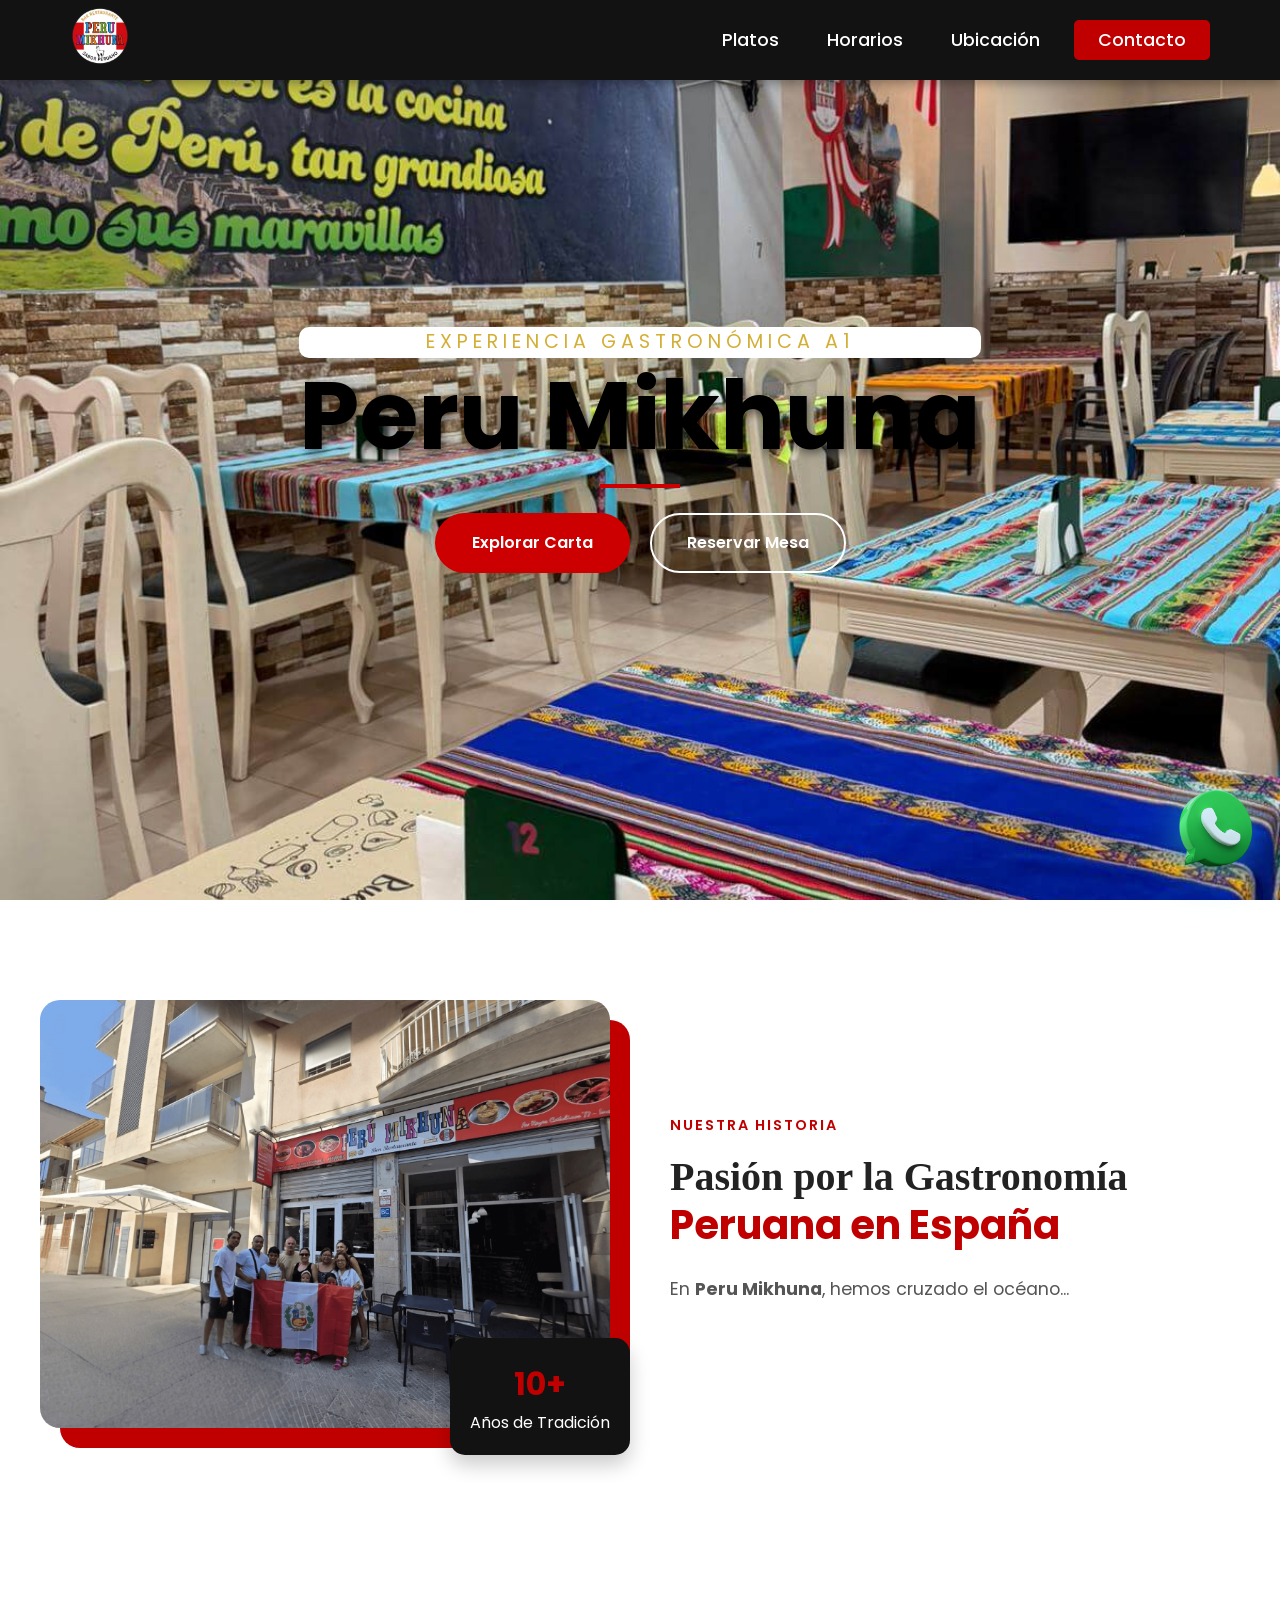
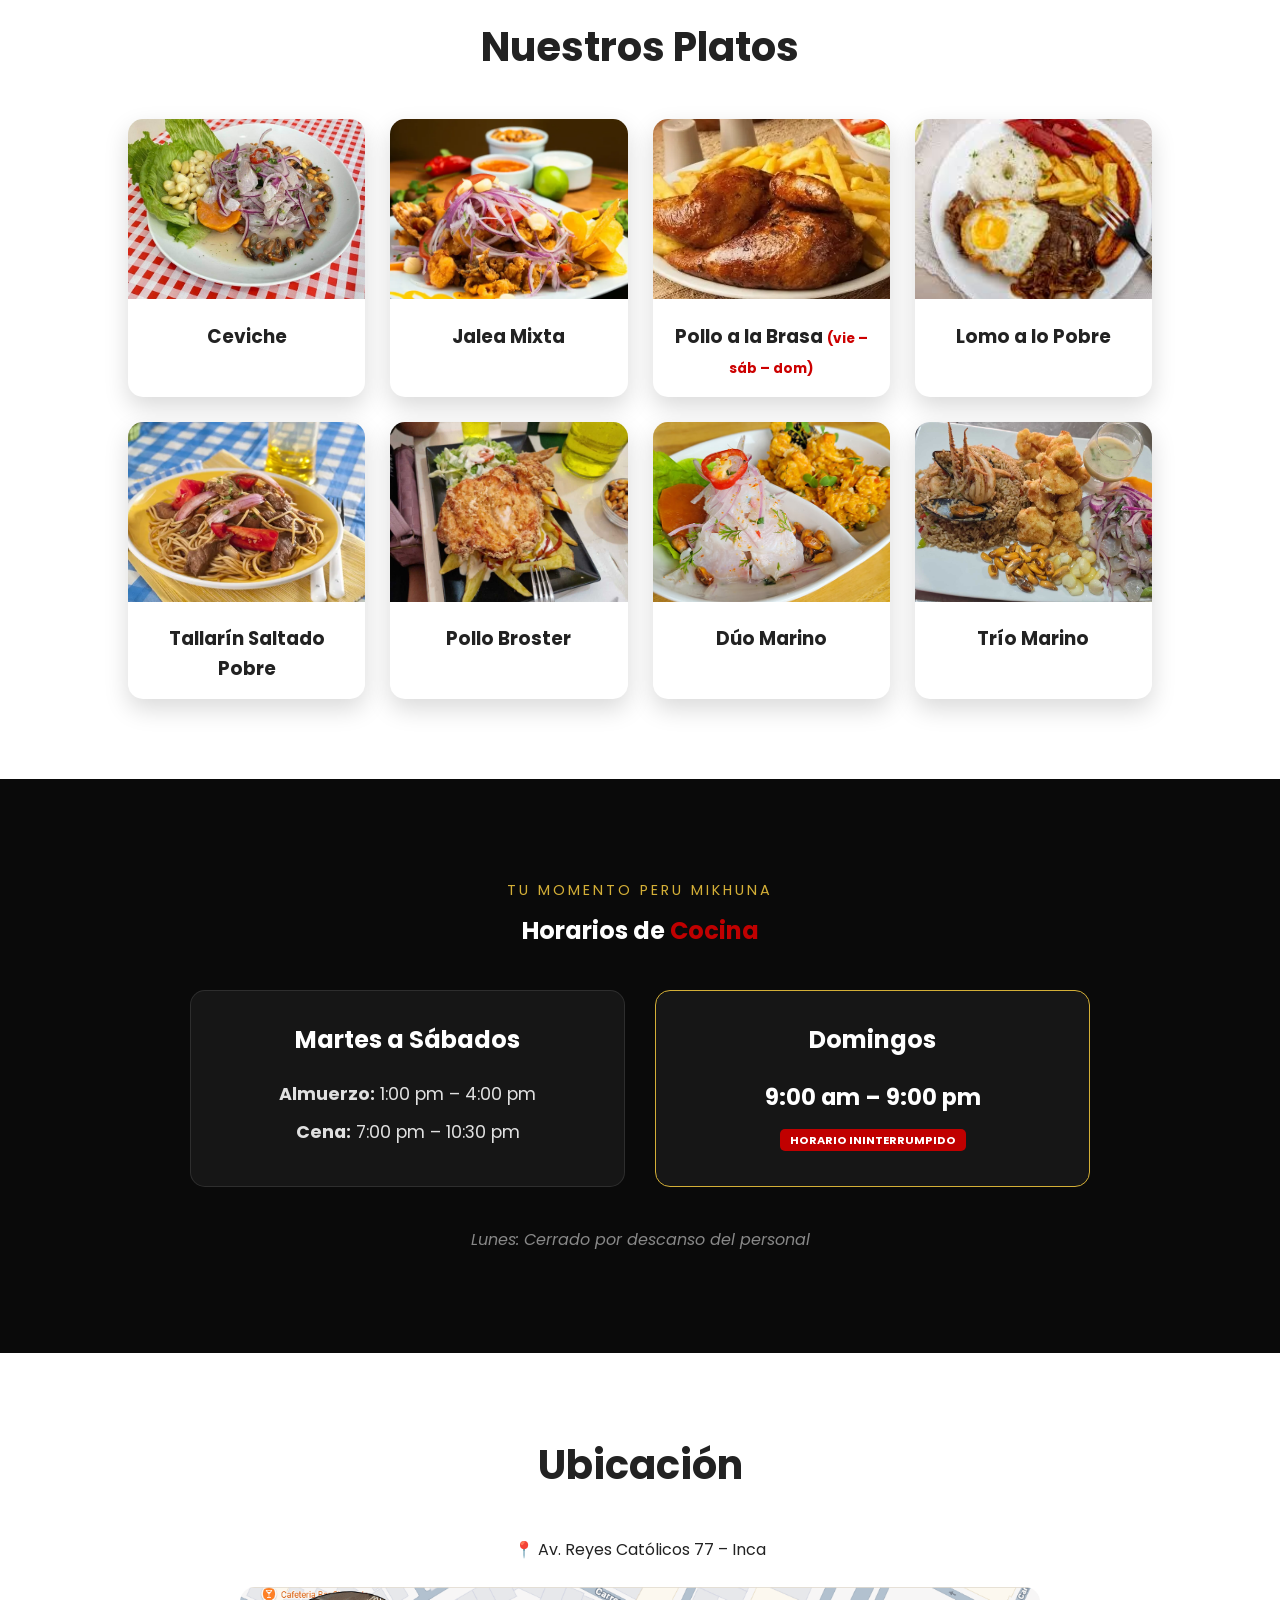
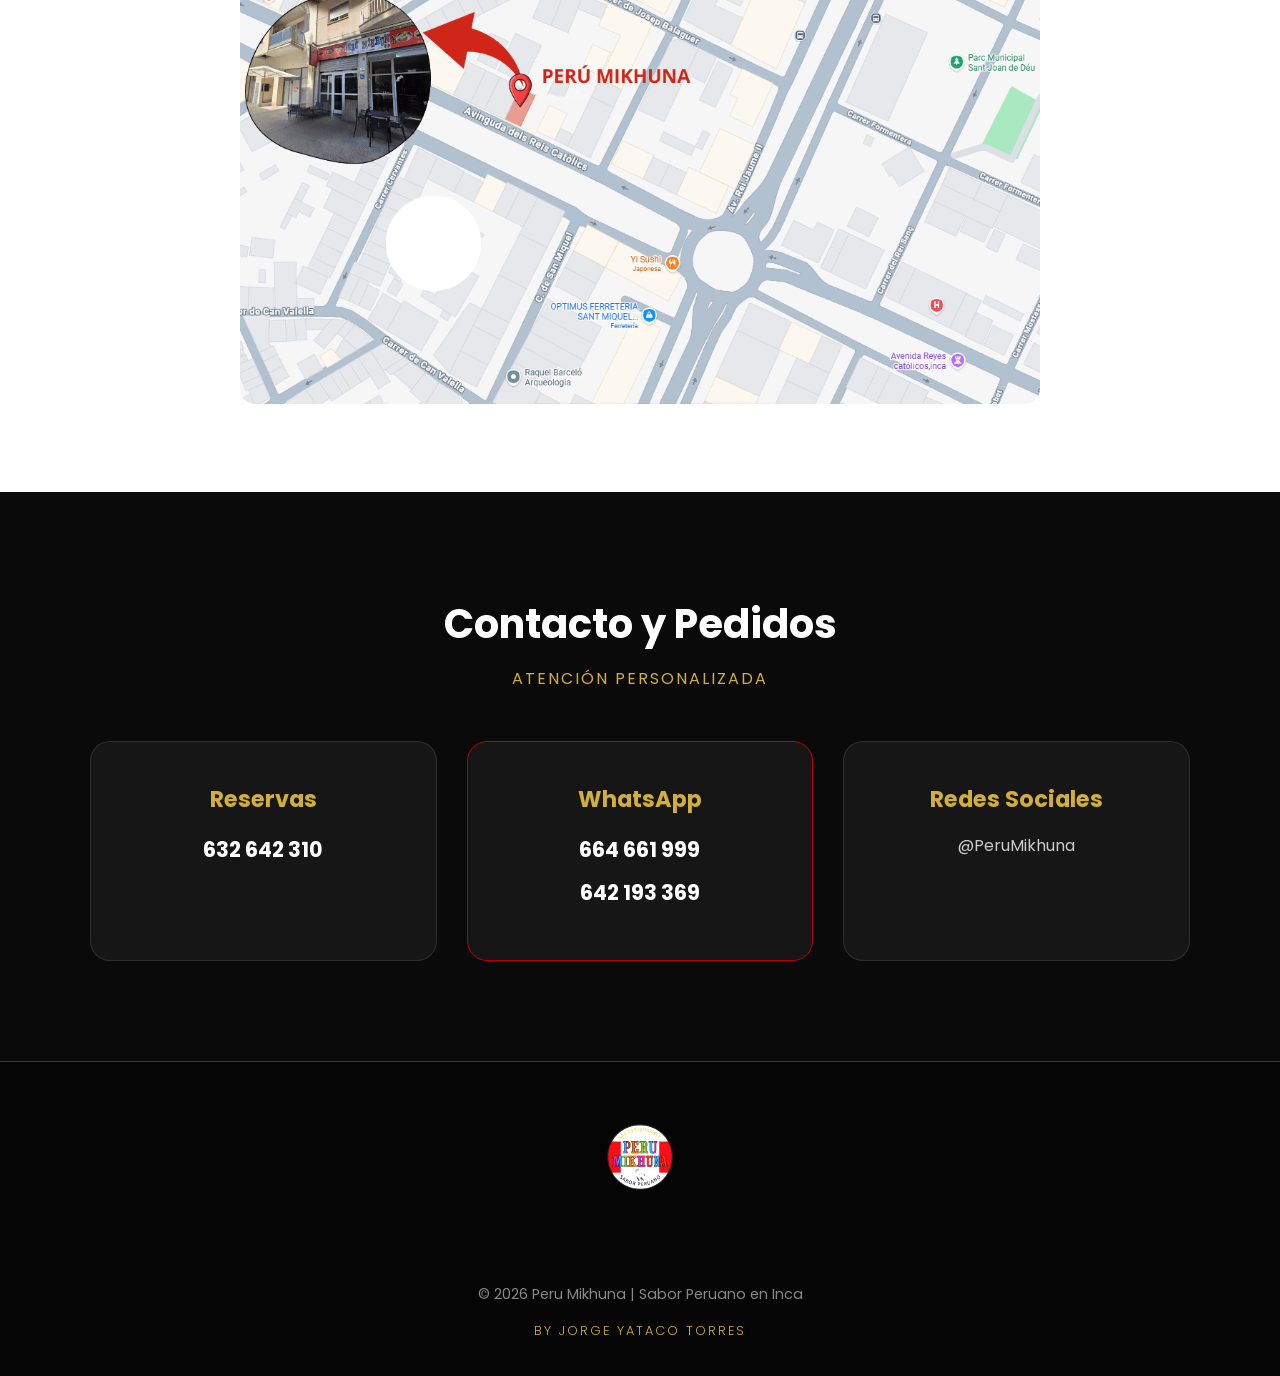
==== index.html @ be7b2843 "Add files via upload" ====
<!DOCTYPE html>
<html lang="es">
<head>
    <meta charset="UTF-8">
    <meta name="viewport" content="width=device-width, initial-scale=1.0">
    <title>Peru Mikhuna | Sabor Peruano en Inca</title>
    <link rel="stylesheet" href="styles.css">
    <link href="https://fonts.googleapis.com/css2?family=Poppins:wght@300;500;700&display=swap" rel="stylesheet">
</head>
<body>

<!-- HEADER -->
<header class="hero" id="inicio">
    <div class="hero-bg-zoom"></div> <div class="overlay"></div>
    
    <div class="hero-content">
        <div class="hero-text-wrapper">
            <span class="hero-subtitle">Experiencia Gastronómica A1</span>
            <h1 class="hero-title">Peru Mikhuna</h1>
            <div class="hero-divider"></div>
        
            <div class="hero-btns">
                <a href="#platos" class="btn-main">Explorar Carta</a>
                <a href="https://wa.me/34632642310" class="btn-sub">Reservar Mesa</a>
            </div>
        </div>
        
        <nav class="navbar">
            <div class="nav-container">
                <a href="#" class="logo-link">
                    <img src="img/logo.png" alt="Peru Mikhuna" class="logo-img">
                </a>
        
                <div class="menu-toggle" id="mobile-menu">
                    <i class="fas fa-bars"></i>
                </div>
        
                <ul class="nav-menu">
                    <li><a href="#platos" class="nav-item">Platos</a></li>
                    <li><a href="#horarios" class="nav-item">Horarios</a></li>
                    <li><a href="#ubicacion" class="nav-item">Ubicación</a></li>
                    <li><a href="#contacto" class="nav-item btn-reserva">Contacto</a></li>
                </ul>
            </div>
        </nav>
    </div>
</header>
<!-- NOSOTROS -->
<section id="nosotros" class="about-section">
    <div class="about-container">
        <div class="about-image reveal-left">
            <img src="img/nosotros.png" alt="Experiencia Peru Mikhuna">
            <div class="image-experience">
                <span>10+</span>
                <p>Años de Tradición</p>
            </div>
        </div>

        <div class="about-text reveal-right">
            <span class="subtitle">Nuestra Historia</span>
            <h2>Pasión por la Gastronomía <br><span class="highlight">Peruana en España</span></h2>
            <p>En <strong>Peru Mikhuna</strong>, hemos cruzado el océano...</p>
            </div>
    </div>
</section>
<script>
    const observer = new IntersectionObserver((entries) => {
        entries.forEach((entry) => {
            if (entry.isIntersecting) {
                // Cuando el elemento entra en pantalla, añade la clase activa
                entry.target.classList.add('reveal-active');
            }
        });
    }, {
        threshold: 0.2 // Se activa cuando el 20% del elemento es visible
    });

    // Seleccionamos los elementos a animar
    const elementsToReveal = document.querySelectorAll('.reveal-left, .reveal-right');
    elementsToReveal.forEach((el) => observer.observe(el));
</script>
<!-- PLATOS -->
<section id="platos" class="section">
    <h2>Nuestros Platos</h2>
    <div class="cards">
        <div class="card">
            <img src="img/ceviche.jpeg" alt="Ceviche">
            <h3>Ceviche</h3>
        </div>
        <div class="card">
            <img src="img/jalea.webp" alt="Jalea Mixta">
            <h3>Jalea Mixta</h3>
        </div>
        <div class="card">
            <img src="img/brasa.webp" alt="Pollo a la Brasa">
            <h3>Pollo a la Brasa <span>(vie – sáb – dom)</span></h3>
        </div>
        <div class="card">
            <img src="img/pobre.jfif" alt="Lomo a lo Pobre">
            <h3>Lomo a lo Pobre</h3>
        </div>
        <div class="card">
            <img src="img/tallarinsaltado.webp" alt="Tallarín Saltado">
            <h3>Tallarín Saltado Pobre</h3>
        </div>
        <div class="card">
            <img src="img/broster.jpeg" alt="Pollo Broster">
            <h3>Pollo Broster</h3>
        </div>
        <div class="card">
            <img src="img/duo.jpg" alt="Dúo Marino">
            <h3>Dúo Marino</h3>
        </div>
        <div class="card">
            <img src="img/trio.jpeg" alt="Trío Marino">
            <h3>Trío Marino</h3>
        </div>
    </div>
</section>

<!-- HORARIOS -->
<section id="horarios" class="schedules-section">
    <div class="schedules-container reveal-active">
        <span class="subtitle-gold">Tu momento Peru Mikhuna</span>
        <h2>Horarios de <span class="highlight-red">Cocina</span></h2>
        
        <div class="schedules-wrapper">
            <div class="schedule-box">
                <div class="icon-box"><i class="far fa-clock"></i></div>
                <h3>Martes a Sábados</h3>
                <div class="time-slots">
                    <p><strong>Almuerzo:</strong> 1:00 pm – 4:00 pm</p>
                    <p><strong>Cena:</strong> 7:00 pm – 10:30 pm</p>
                </div>
            </div>

            <div class="schedule-box gold-border">
                <div class="icon-box"><i class="fas fa-utensils"></i></div>
                <h3>Domingos</h3>
                <div class="time-slots">
                    <p class="all-day">9:00 am – 9:00 pm</p>
                    <span class="tag-ininterrumpido">Horario Ininterrumpido</span>
                </div>
            </div>
        </div>
        
        <p class="lunes-cerrado">Lunes: Cerrado por descanso del personal</p>
    </div>
</section>

<!-- UBICACIÓN -->
<section id="ubicacion" class="section">
    <h2>Ubicación</h2>
    <p>📍 Av. Reyes Católicos 77 – Inca</p>
    <img src="img/mapa.png" alt="Local Peru Mikhuna" class="local-img">
</section>

<!-- CONTACTO -->
<section id="contacto" class="contact-section">
    <div class="contact-container">
        <h2 style="color: #fff; font-size: 2.5rem; margin-bottom: 10px;">Contacto y Pedidos</h2>
        <p style="color: #d4af37; letter-spacing: 2px;">ATENCIÓN PERSONALIZADA</p>
        
        <div class="contact-grid">
            <div class="contact-card">
                <h3>Reservas</h3>
                <a href="tel:+34632642310" class="contact-btn">632 642 310</a>
            </div>
            <div class="contact-card" style="border-color: #c00000;">
                <h3>WhatsApp</h3>
                <a href="https://wa.me/34664661999" class="contact-btn">664 661 999</a>
                <a href="https://wa.me/34642193369" class="contact-btn">642 193 369</a>
            </div>
            <div class="contact-card">
                <h3>Redes Sociales</h3>
                <p>@PeruMikhuna</p>
            </div>
        </div>
    </div>
</section>
<!--Boton de whatsapp-->
<a href="https://wa.me/34632642310" 
   class="whatsapp-flotante" 
   target="_blank"
   aria-label="Chatea por WhatsApp">
  <img src="img/whatsapp.png" alt="WhatsApp">
</a>

<!-- FOOTER -->
<footer class="main-footer">
    <div class="footer-content">
        <div class="footer-logo">
            <img src="img/logo.png" alt="Peru Mikhuna Logo">
        </div>
        <div class="footer-social">
            <a href="#"><i class="fab fa-facebook"></i></a>
            <a href="#"><i class="fab fa-instagram"></i></a>
        </div>
        <div class="footer-info">
            <p>© 2026 Peru Mikhuna | Sabor Peruano en Inca</p>
            <p class="creator">By Jorge Yataco Torres</p>
        </div>
    </div>
</footer>
---- styles.css ----
* {
    margin: 0;
    padding: 0;
    box-sizing: border-box;
    font-family: 'Poppins', sans-serif;
}

html, body {
    overflow-x: hidden;
    width: 100%;
}

body {
    color: #222;
    line-height: 1.6;
}

/* --------------------------------Configuraciones Globales para la Navbar */
:root {
    --rojo-peru: #c00000;
    --oscuro: #121212;
    --blanco: #ffffff;
}

.navbar {
    background-color: var(--oscuro);
    height: 80px;
    display: flex;
    justify-content: center;
    align-items: center;
    font-size: 1.1rem;
    position: fixed; /* Se mantiene arriba */
    top: 0;
    width: 100vw; /* Cambia 100% por 100vw para asegurar el ancho de pantalla */
    left: 0;      /* Asegura que empiece pegado a la izquierda */
    z-index: 999;
    box-shadow: 0 4px 10px rgba(0,0,0,0.3);
}

.nav-container {
    display: flex;
    justify-content: space-between;
    align-items: center;
    height: 80px;
    z-index: 1;
    width: 100%;
    max-width: 1200px;
    padding: 0 30px;
}

.logo-img {
    height: 60px;
    cursor: pointer;
}

.nav-menu {
    display: flex;
    align-items: center;
    list-style: none;
    text-align: center;
}

.nav-item {
    color: var(--blanco);
    text-decoration: none;
    padding: 0.5rem 1.5rem;
    font-weight: 500;
    transition: all 0.3s ease;
}

.nav-item:hover {
    color: var(--rojo-peru);
}

/* Botón especial de contacto */
.btn-reserva {
    background-color: var(--rojo-peru);
    border-radius: 5px;
    margin-left: 10px;
}

.btn-reserva:hover {
    background-color: #fff;
    color: var(--rojo-peru) !important;
}

/* --- DISEÑO MÓVIL --- */
@media screen and (max-width: 768px) {
    .nav-menu {
        display: flex;
        flex-direction: column;
        width: 100%;
        height: 90vh;
        position: absolute;
        top: 80px;
        left: -100%; /* Escondido */
        opacity: 1;
        transition: all 0.5s ease;
        background: var(--oscuro);
    }

    .nav-menu.active {
        left: 0; /* Aparece */
        opacity: 1;
    }

    .nav-item {
        padding: 2rem;
        width: 100%;
        display: table;
    }

    .menu-toggle {
        color: #fff;
        font-size: 1.8rem;
        cursor: pointer;
    }
}


/* ----------------------------------------------HERO ---------------------------------------------*/
/* --- MEJORAS EN LA PORTADA (HERO) --- */

.hero {
    height: 100vh;
    width: 100%;
    position: relative;
    overflow: hidden; /* Importante para que el zoom no se salga */
    display: flex;
    align-items: center;
    justify-content: center;
}

/* Efecto Zoom Suave en el Fondo */
.hero-bg-zoom {
    position: absolute;
    inset: 0;
    background: url('img/mesas.jpeg') center/cover no-repeat;
    animation: backgroundZoom 20s infinite alternate;
    z-index: -1;
}

@keyframes backgroundZoom {
    from { transform: scale(1); }
    to { transform: scale(1.1); }
}

.overlay {
    background: linear-gradient(to bottom, rgba(0,0,0,0.4), rgba(0,0,0,0.8));
}

.hero-content {
    position: relative;
    z-index: 5;
    text-align: center;
    color: #000000;
    padding: 0 20px;
    max-width: 900px;
}

/* Animaciones de Texto */
.hero-subtitle {
    display: block;
    font-size: 1.2rem;
    text-transform: uppercase;
    letter-spacing: 5px;
    color: #d4af37; /* Color Dorado Elegante */
    margin-bottom: 10px;
    opacity: 0;
    animation: fadeInUp 1s ease forwards 0.5s;
    background: #ffffff;
    border-radius: 10px;
}

.hero-title {
    font-size: clamp(3.5rem, 8vw, 6rem); /* Se adapta al tamaño de pantalla */
    font-weight: 700;
    line-height: 1;
    margin-bottom: 20px;
    text-shadow: 2px 4px 10px rgba(0,0,0,0.5);
    opacity: 0;
    animation: fadeInUp 1s ease forwards 0.8s;
}

.hero-divider {
    width: 80px;
    height: 4px;
    background: #c00;
    margin: 0 auto 25px;
    opacity: 0;
    animation: fadeInUp 1s ease forwards 1s;
}

.hero-description {
    font-size: 1.4rem;
    margin-bottom: 40px;
    font-weight: 300;
    opacity: 0;
    animation: fadeInUp 1s ease forwards 1.2s;
}

/* Botones Modernos */
.hero-btns {
    display: flex;
    gap: 20px;
    justify-content: center;
    opacity: 0;
    animation: fadeInUp 1s ease forwards 1.5s;
}

.btn-main {
    background: #c00;
    color: white;
    padding: 15px 35px;
    border-radius: 50px;
    text-decoration: none;
    font-weight: 600;
    transition: all 0.3s ease;
    border: 2px solid #c00;
}

.btn-main:hover {
    background: transparent;
    transform: translateY(-3px);
    box-shadow: 0 10px 20px rgba(192, 0, 0, 0.4);
}

.btn-sub {
    background: transparent;
    color: white;
    padding: 15px 35px;
    border-radius: 50px;
    text-decoration: none;
    font-weight: 600;
    border: 2px solid white;
    transition: all 0.3s ease;
}

.btn-sub:hover {
    background: white;
    color: black;
    transform: translateY(-3px);
}

/* Keyframes para la entrada suave */
@keyframes fadeInUp {
    from {
        opacity: 0;
        transform: translateY(30px);
    }
    to {
        opacity: 1;
        transform: translateY(0);
    }
}

/* Ajuste móvil */
@media (max-width: 768px) {
    .hero-btns {
        flex-direction: column;
        align-items: center;
    }
    .hero-title {
        font-size: 3rem;
    }
}



/* ------------------------SECTIONS ---------------------------*/
.section {
    padding: 80px 10%;
    text-align: center;
}

.section h2 {
    font-size: 2.5rem;
    margin-bottom: 40px;
}

.dark {
    background: #111;
    color: #fff;
}
/* ------------------------ SECCIÓN QUIENES SOMOS ------------------ */
.about-section {
    padding: 100px 20px;
    background-color: #fff;
}

.about-container {
    max-width: 1200px;
    margin: 0 auto;
    display: grid;
    grid-template-columns: 1fr 1fr; /* Divide en dos columnas iguales */
    gap: 60px;
    align-items: center;
}

/* Estilos de la Imagen */
.about-image {
    position: relative;
}

.about-image img {
    width: 100%;
    border-radius: 20px;
    box-shadow: 20px 20px 0px var(--rojo-peru); /* Decoración elegante */
    transition: var(--transicion);
}

.about-image:hover img {
    transform: scale(1.02);
}

.image-experience {
    position: absolute;
    bottom: -20px;
    right: -20px;
    background: var(--oscuro);
    color: white;
    padding: 20px;
    border-radius: 15px;
    text-align: center;
    box-shadow: 0 10px 20px rgba(0,0,0,0.2);
}

.image-experience span {
    display: block;
    font-size: 2rem;
    font-weight: bold;
    color: var(--rojo-peru);
}

/* Estilos del Texto */
.about-text .subtitle {
    color: var(--rojo-peru);
    text-transform: uppercase;
    letter-spacing: 2px;
    font-weight: 600;
    font-size: 0.9rem;
}

.about-text h2 {
    font-size: 2.5rem;
    margin: 15px 0 25px;
    line-height: 1.2;
    font-family: 'Playfair Display', serif; /* Si la añadiste antes */
}

.about-text .highlight {
    color: var(--rojo-peru);
}

.about-text p {
    margin-bottom: 20px;
    color: #555;
    font-size: 1.1rem;
}

.about-features {
    display: flex;
    gap: 30px;
    margin-top: 30px;
}

.feat {
    display: flex;
    align-items: center;
    gap: 10px;
    font-weight: 600;
    color: var(--oscuro);
}

.feat i {
    color: var(--rojo-peru);
    font-size: 1.5rem;
}

/* --- RESPONSIVE QUIENES SOMOS --- */
@media screen and (max-width: 992px) {
    .about-container {
        grid-template-columns: 1fr; /* Una sola columna en tablets y móviles */
        text-align: center;
        gap: 40px;
    }

    .about-image img {
        box-shadow: 10px 10px 0px var(--rojo-peru);
    }

    .about-features {
        justify-content: center;
    }

    .image-experience {
        right: 10px;
        bottom: 10px;
    }
}

/* Estado inicial: Oculto y desplazado */
.reveal-left {
    opacity: 0;
    transform: translateX(-50px); /* Viene de la izquierda */
    transition: all 1s ease-out;
}

.reveal-right {
    opacity: 0;
    transform: translateX(50px); /* Viene de la derecha */
    transition: all 1s ease-out;
}

/* Estado final: Visible y en su posición (clase que pondrá JS) */
.reveal-active {
    opacity: 1;
    transform: translateX(0);
}

/* ---------------------PLATOS */
.cards {
    display: grid;
    grid-template-columns: repeat(auto-fit, minmax(220px, 1fr));
    gap: 25px;
}

.card {
    background: #fff;
    border-radius: 15px;
    overflow: hidden;
    box-shadow: 0 10px 25px rgba(0,0,0,0.15);
    transition: transform .3s;
}

.card:hover {
    transform: translateY(-8px);
}

.card img {
    width: 100%;
    height: 180px;
    object-fit: cover;
}

.card h3 {
    padding: 15px;
}

.card span {
    font-size: .85rem;
    color: #c00;
}

/* ---------------------HORARIOS --------------------*/
/* --- ESTILOS EXCLUSIVOS DE HORARIOS --- */
.schedules-section {
    padding: 100px 20px;
    background-color: #0a0a0a; /* Fondo negro profundo */
    color: #ffffff;            /* Texto blanco obligatorio */
    text-align: center;
}

.schedules-container {
    max-width: 900px;
    margin: 0 auto;
}

.subtitle-gold {
    color: #d4af37; /* Dorado elegante */
    text-transform: uppercase;
    letter-spacing: 3px;
    font-size: 0.9rem;
    display: block;
    margin-bottom: 10px;
}

.highlight-red {
    color: #c00000; /* Rojo Perú */
}

.schedules-wrapper {
    display: flex;
    justify-content: center;
    gap: 30px;
    margin-top: 40px;
    flex-wrap: wrap; /* Para que en celular se pongan uno abajo de otro */
}

.schedule-box {
    background: rgba(255, 255, 255, 0.05); /* Fondo gris muy sutil */
    padding: 30px;
    border-radius: 15px;
    border: 1px solid rgba(255, 255, 255, 0.1);
    flex: 1;
    min-width: 280px;
    transition: 0.3s;
}

.schedule-box:hover {
    border-color: #c00000;
    transform: translateY(-5px);
}

.gold-border {
    border: 1px solid #d4af37; /* El domingo resalta en dorado */
}

.schedule-box h3 {
    font-size: 1.5rem;
    margin-bottom: 20px;
    color: #fff;
}

.time-slots p {
    font-size: 1.1rem;
    margin: 10px 0;
    color: #e0e0e0; /* Gris claro para los párrafos */
}

.all-day {
    font-size: 1.4rem !important;
    font-weight: 700;
    color: #fff !important;
}

.tag-ininterrumpido {
    background: #c00000;
    font-size: 0.7rem;
    padding: 3px 10px;
    border-radius: 5px;
    text-transform: uppercase;
    font-weight: bold;
}

.lunes-cerrado {
    margin-top: 40px;
    color: #888;
    font-style: italic;
}

/* Ajuste móvil */
@media (max-width: 600px) {
    .schedules-wrapper {
        flex-direction: column;
    }
}
/* ---------------------------CONTACTO ---------------------*/
/* --- SECCIÓN CONTACTO PROFESIONAL --- */
.contact-section {
    padding: 100px 20px;
    background-color: #0a0a0a !important; /* Negro profundo para legibilidad total */
    position: relative;
    text-align: center;
    color: #ffffff !important; /* Texto blanco puro */
}

.contact-container {
    max-width: 1100px;
    margin: 0 auto;
    position: relative;
    z-index: 2;
}

.contact-grid {
    display: grid;
    grid-template-columns: repeat(auto-fit, minmax(280px, 1fr));
    gap: 30px;
    margin-top: 50px;
}

/* Tarjetas con contraste */
.contact-card {
    background: rgba(255, 255, 255, 0.05); /* Fondo gris muy sutil */
    padding: 40px 30px;
    border-radius: 20px;
    border: 1px solid rgba(255, 255, 255, 0.1);
    transition: all 0.4s ease;
}

.contact-card:hover {
    border-color: #c00000; /* Rojo Perú al pasar el mouse */
    transform: translateY(-10px);
}

.contact-card h3 {
    color: #d4af37; /* Dorado para los títulos */
    margin-bottom: 15px;
    font-size: 1.4rem;
}

.contact-card p {
    color: #cccccc; /* Gris claro para las descripciones */
    margin-bottom: 20px;
}

/* Estilo para los números de teléfono */
.contact-btn, .phone-group a {
    color: #ffffff !important;
    text-decoration: none;
    font-size: 1.3rem;
    font-weight: 700;
    display: block;
    margin: 10px 0;
}

.contact-btn:hover, .phone-group a:hover {
    color: #c00000 !important;
}

/* Tarjeta Destacada */
.highlight-card {
    border: 1px solid #c00000;
    background: rgba(192, 0, 0, 0.05);
}

.delivery-info {
    margin-top: 50px;
    font-size: 1.1rem;
    color: #ccc;
    padding: 15px;
    border-top: 1px solid rgba(255, 255, 255, 0.1);
    display: inline-block;
}

.delivery-info i {
    color: #ffc107; /* Color amarillo Glovo */
    margin-right: 10px;
}

/* Ajuste móvil */
@media (max-width: 768px) {
    .contact-grid {
        grid-template-columns: 1fr;
    }
}
/* ---------------------------UBICACIÓN ---------------------*/
.local-img {
    width: 100%;
    max-width: 800px;
    margin-top: 25px;
    border-radius: 15px;
}

/* ---------------------------FOOTER ------------------------*/
/* --- FOOTER ELEGANTE --- */
.main-footer {
    background-color: #050505 !important; /* Negro casi total */
    padding: 60px 20px 30px;
    color: #ffffff !important;
    text-align: center;
    border-top: 1px solid rgba(212, 175, 55, 0.3); /* Línea dorada sutil */
}

.footer-content {
    max-width: 1200px;
    margin: 0 auto;
}

.footer-logo img {
    width: 70px;
    margin-bottom: 20px;
    filter: brightness(1.2);
}

.footer-social {
    margin-bottom: 25px;
}

.footer-social a {
    color: #d4af37; /* Dorado */
    font-size: 1.5rem;
    margin: 0 15px;
    transition: 0.3s;
}

.footer-social a:hover {
    color: #c00000; /* Rojo al pasar el mouse */
}

.footer-info p {
    font-size: 0.9rem;
    color: #888;
    margin-bottom: 5px;
}

/* Crédito del creador */
.creator {
    font-size: 0.8rem !important;
    color: #d4af37 !important; /* Nombre en dorado */
    letter-spacing: 2px;
    text-transform: uppercase;
    margin-top: 15px;
    font-weight: 300;
}
 /* logo Whatsapp flotante */

.whatsapp-flotante {
    position: fixed;
    bottom: 40px;
    right: 40px;
    width: 55px;
    height: 55px;
    background-color: transparent;
    border-radius: 50%;
    display: flex;
    align-items: center;
    justify-content: center;
    box-shadow: 0px 0px 50px rgba(45,212,191,0.9);
    z-index: 1000;
    transition: transform 0.2s ease;
}
                  
.whatsapp-flotante img {
    width: 90px;
    height: 90px;
}
                  
.whatsapp-flotante:hover {
    transform: scale(1.1);
}
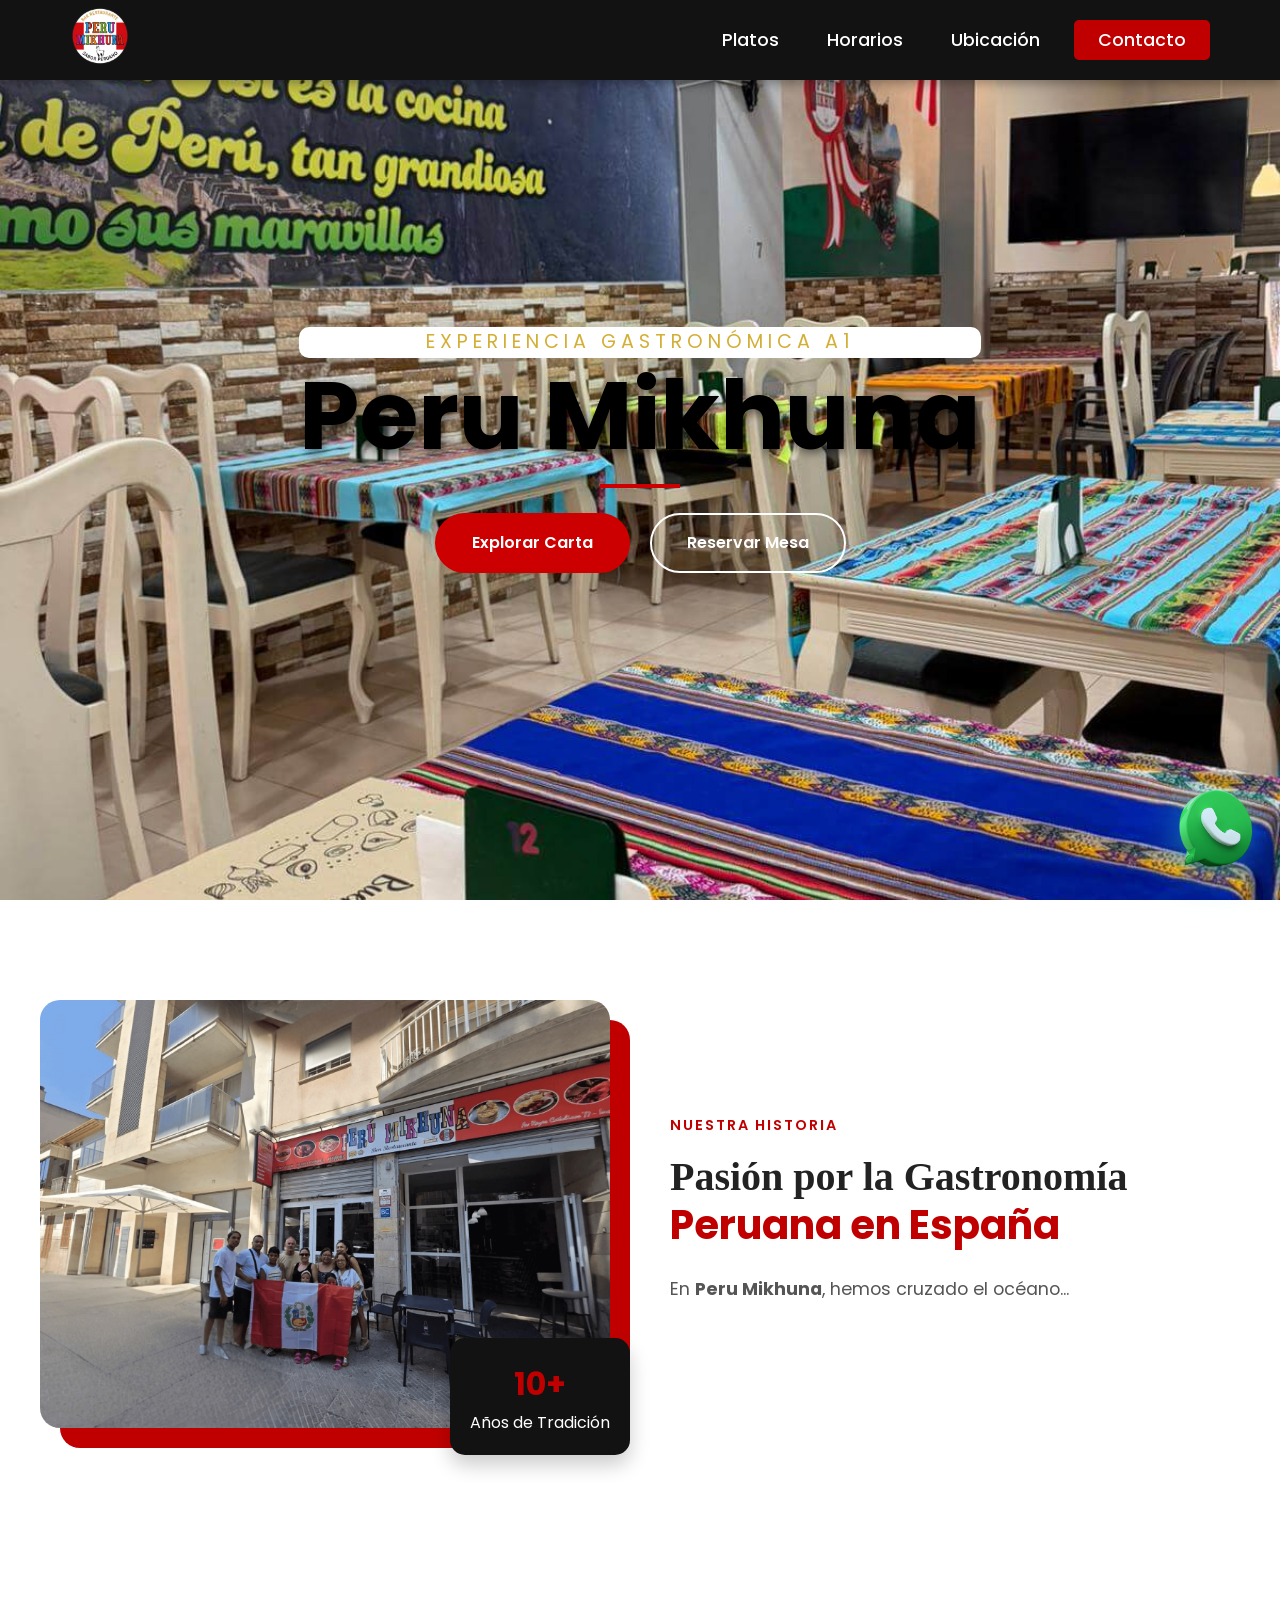
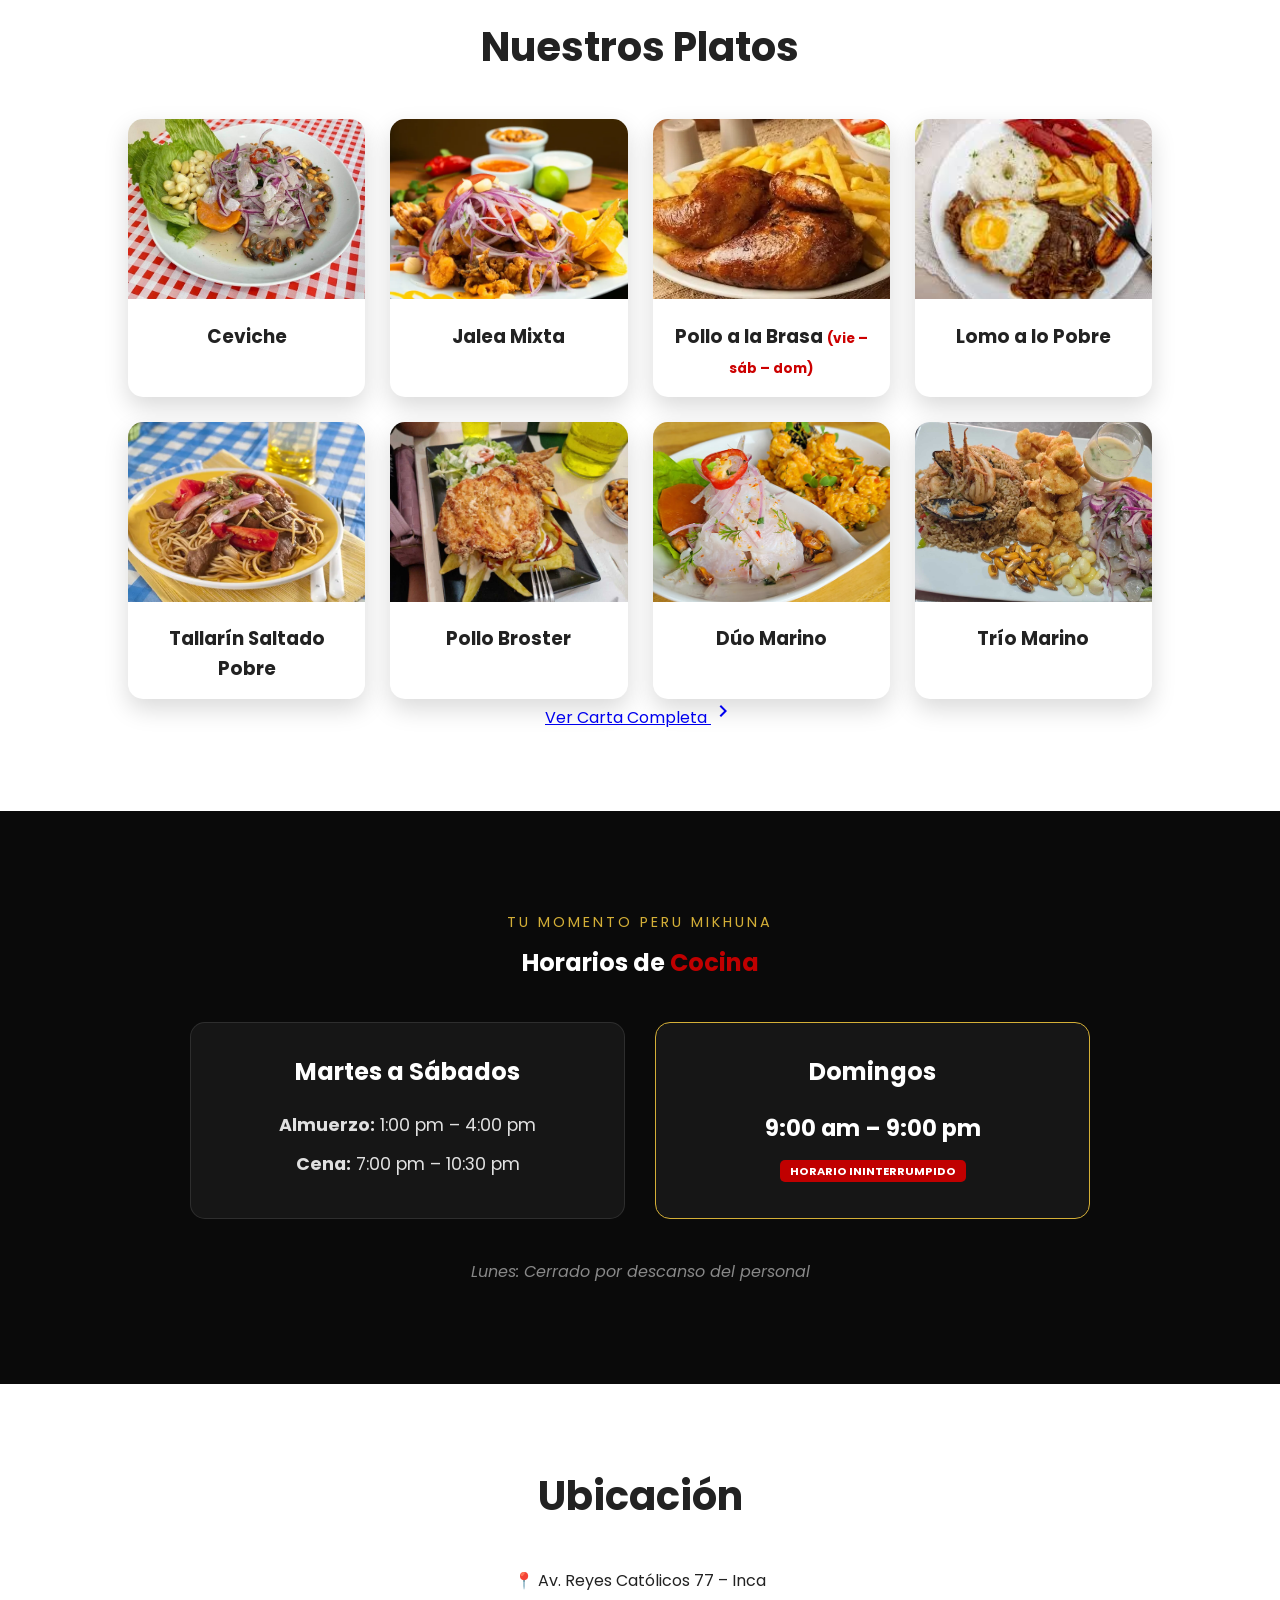
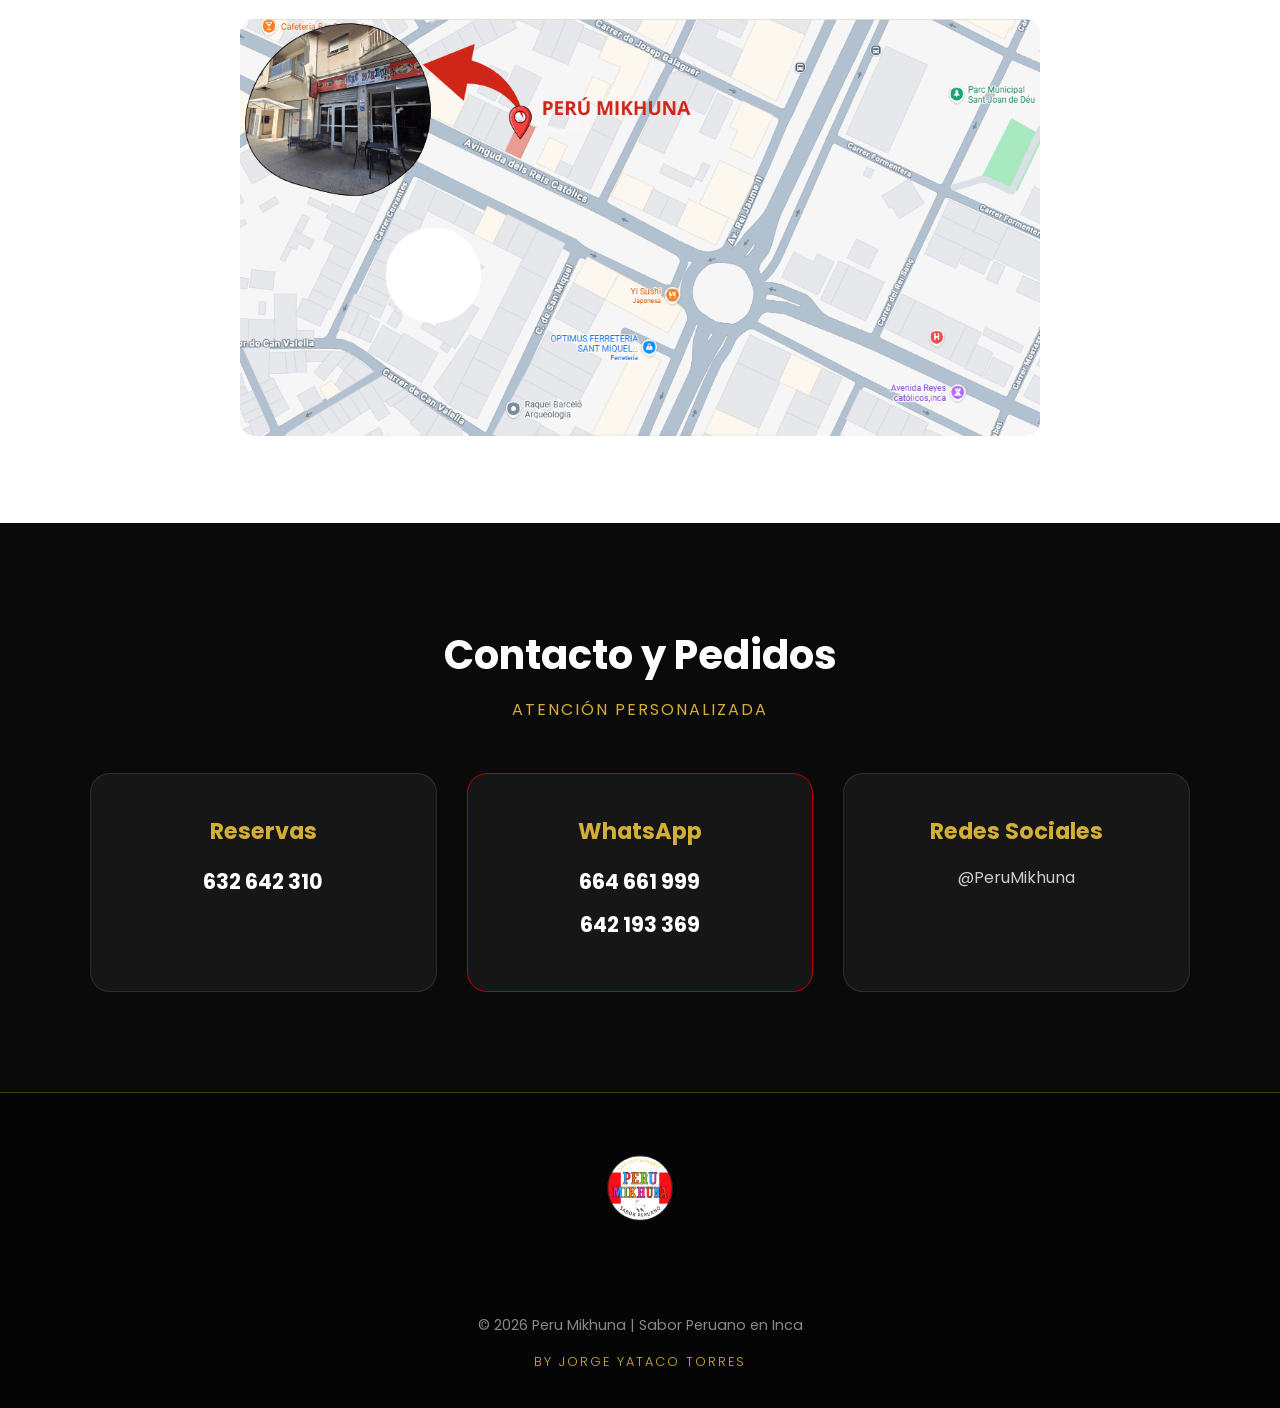
==== commit 60869175: "Refactor index.html structure and content" ====
--- a/index.html
+++ b/index.html
@@ -116,7 +116,18 @@
             <h3>Trío Marino</h3>
         </div>
     </div>
-</section>
+    <!-- Boton ver mas PLATOS -->
+    <div class="acceso-carta">
+        <a href="carta.html" class="btn-ver-carta">
+            <span>Ver Carta Completa</span>
+            <svg viewBox="0 0 24 24" width="24" height="24">
+                <path fill="currentColor"
+                    d="M8.59 16.59L13.17 12 8.59 7.41 10 6l6 6-6 6-1.41-1.41z"/>
+            </svg>
+        </a>
+    </div>
+</section>
+
 
 <!-- HORARIOS -->
 <section id="horarios" class="schedules-section">
@@ -201,4 +212,4 @@
             <p class="creator">By Jorge Yataco Torres</p>
         </div>
     </div>
-</footer>+</footer>
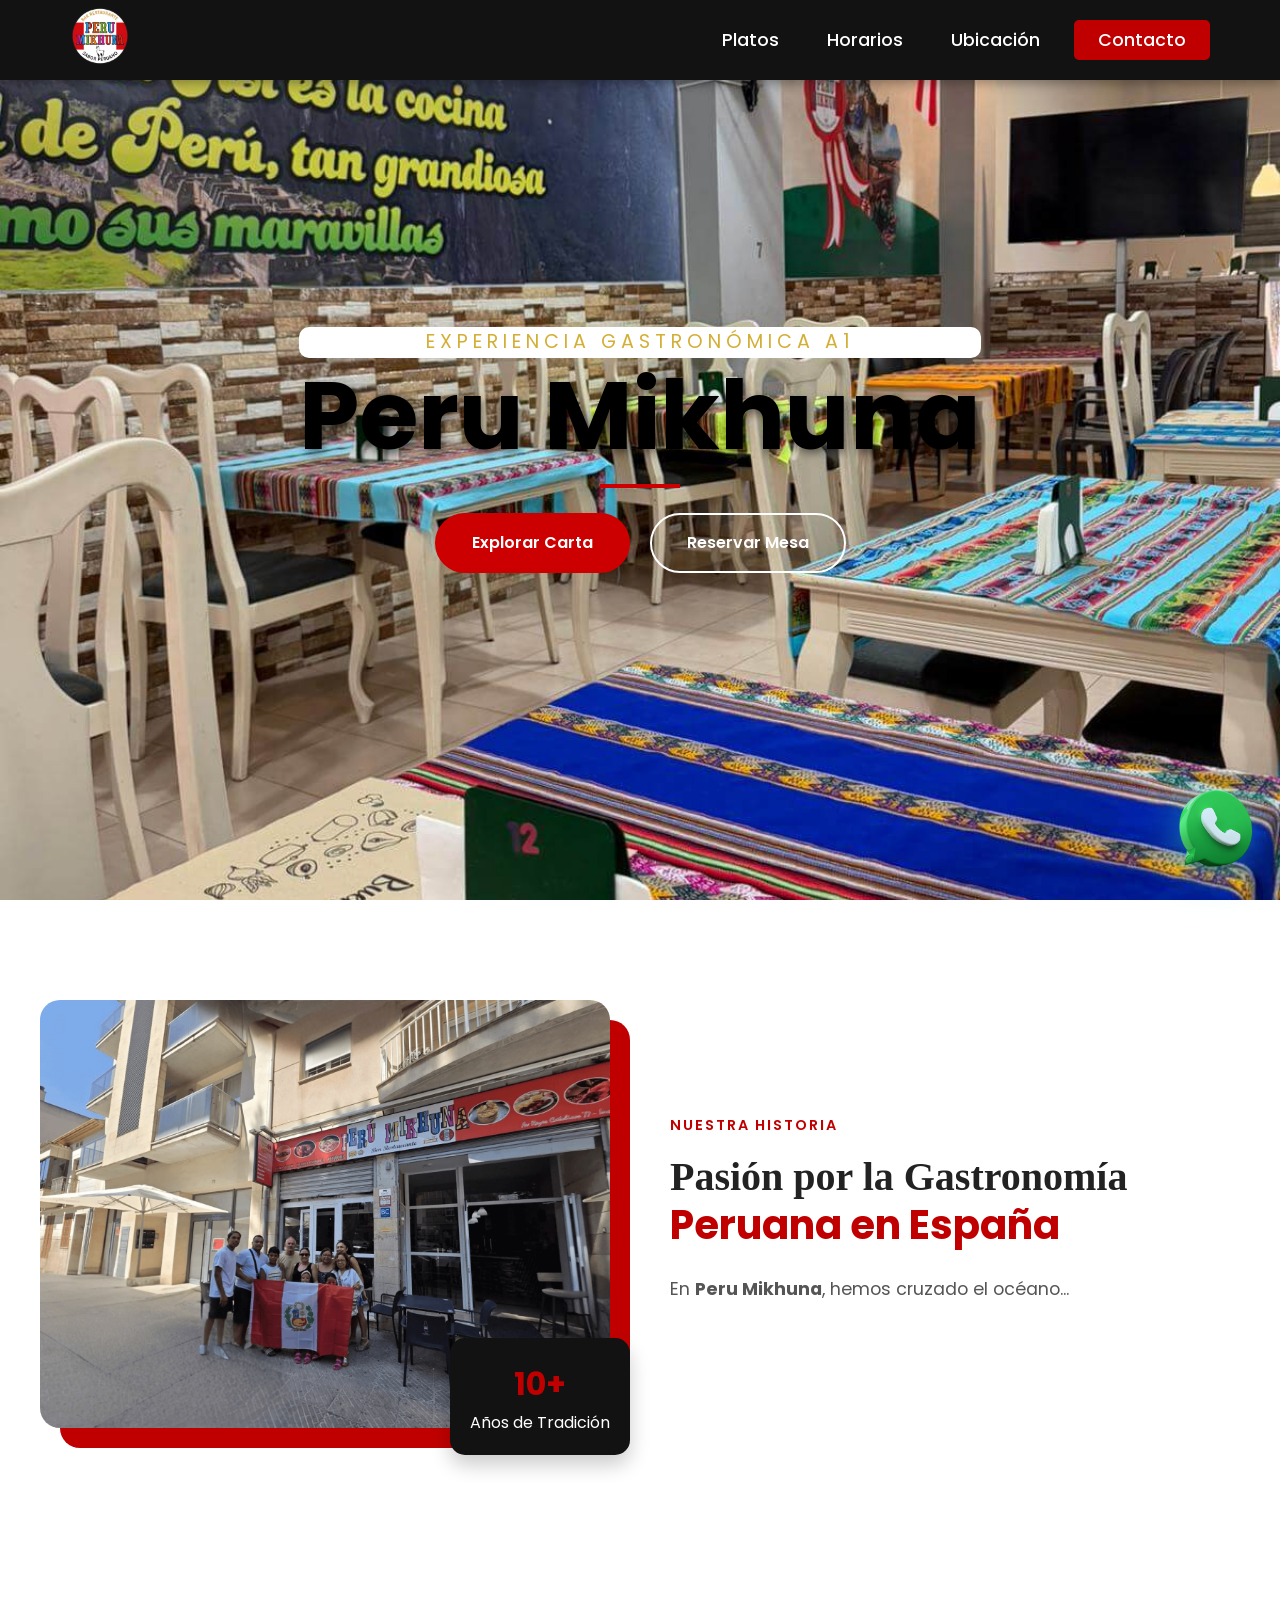
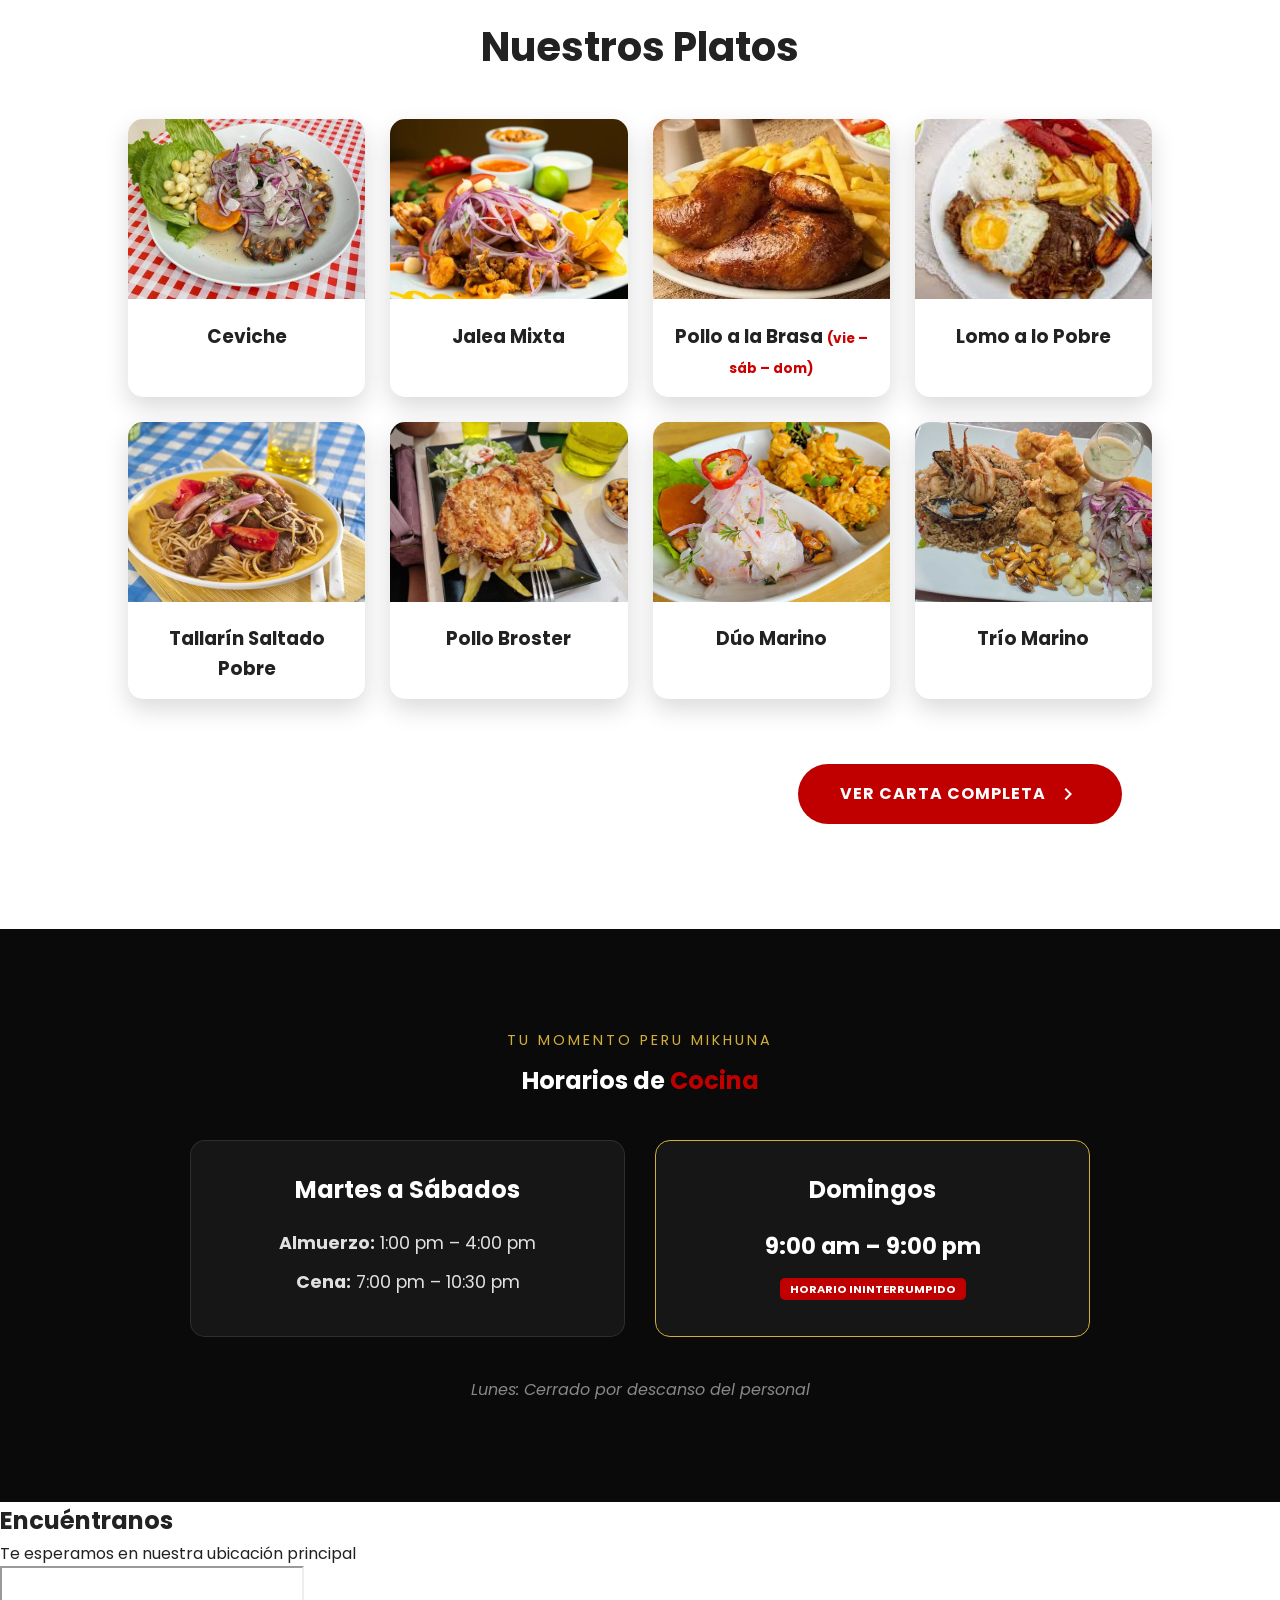
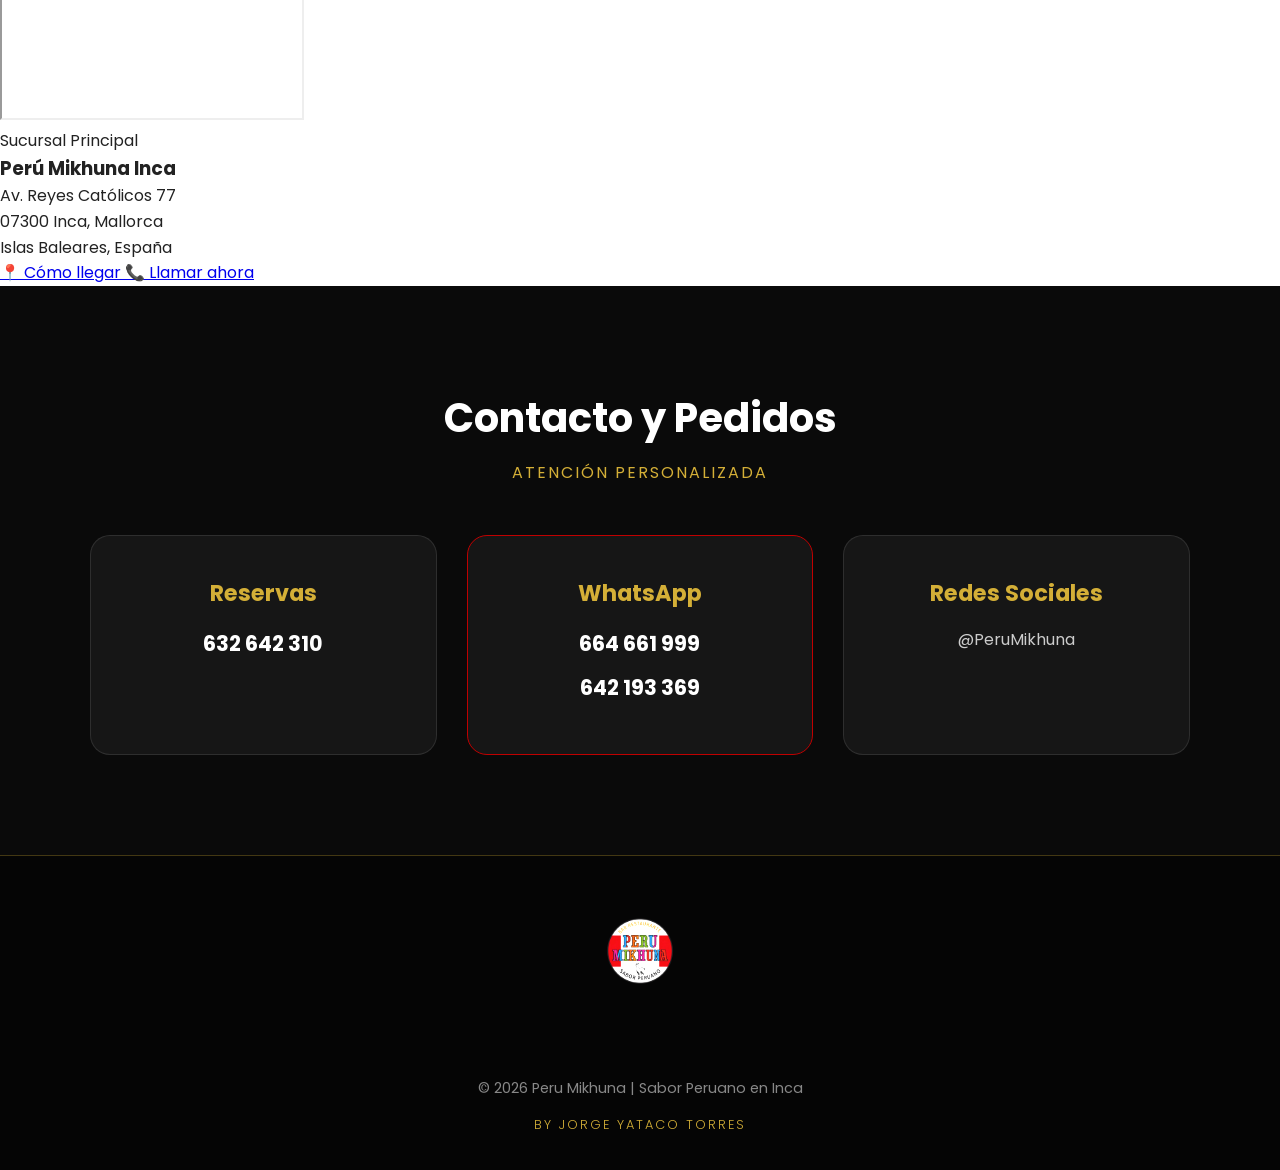
==== commit 3c9c66cb: "Update index.html" ====
--- a/index.html
+++ b/index.html
@@ -160,10 +160,47 @@
 </section>
 
 <!-- UBICACIÓN -->
-<section id="ubicacion" class="section">
-    <h2>Ubicación</h2>
-    <p>📍 Av. Reyes Católicos 77 – Inca</p>
-    <img src="img/mapa.png" alt="Local Peru Mikhuna" class="local-img">
+<section class="ubicacion-section" id="ubicacion">
+    <h2 class="ubicacion-title">Encuéntranos</h2>
+    <p class="ubicacion-subtitle">Te esperamos en nuestra ubicación principal</p>
+
+    <div class="ubicacion-card">
+
+        <!-- MAPA -->
+        <div class="ubicacion-mapa">
+            <iframe 
+                src="https://www.google.com/maps?q=Av+Reyes+Cat%C3%B3licos+77+Inca+Mallorca&output=embed"
+                loading="lazy"
+                referrerpolicy="no-referrer-when-downgrade">
+            </iframe>
+        </div>
+
+        <!-- INFO -->
+        <div class="ubicacion-info">
+            <span class="badge-ubicacion">Sucursal Principal</span>
+
+            <h3>Perú Mikhuna Inca</h3>
+
+            <p class="direccion">
+                Av. Reyes Católicos 77<br>
+                07300 Inca, Mallorca<br>
+                Islas Baleares, España
+            </p>
+
+            <div class="ubicacion-botones">
+                <a href="https://maps.app.goo.gl/iyW2yRneP6rbVcGm9"
+                   target="_blank"
+                   class="btn-ubicacion btn-ruta">
+                    📍 Cómo llegar
+                </a>
+
+                <a href="tel:+34632642310" class="btn-ubicacion btn-llamar">
+                    📞 Llamar ahora
+                </a>
+            </div>
+        </div>
+
+    </div>
 </section>
 
 <!-- CONTACTO -->
@@ -213,3 +250,4 @@
         </div>
     </div>
 </footer>
+
--- a/styles.css
+++ b/styles.css
@@ -452,6 +452,61 @@
     color: #c00;
 }
 
+/* Botón ver más platos  */
+.acceso-carta {
+    margin-top: 40px;
+    padding: 25px 30px;
+    background: transparent; /* ❌ quitamos fondo negro */
+    display: flex;
+    align-items: center;
+    justify-content: flex-end; /* 👉 alineado a los platos */
+}
+
+.btn-ver-carta {
+    display: inline-flex;
+    align-items: center;
+    padding: 15px 40px;
+    background-color: var(--rojo-peru);
+    color: white;
+    text-decoration: none;
+    border-radius: 50px;
+    font-weight: 700;
+    text-transform: uppercase;
+    letter-spacing: 1px;
+    transition: all 0.4s cubic-bezier(0.4, 0, 0.2, 1);
+    border: 2px solid transparent;
+    position: relative;
+    overflow: hidden;
+}
+
+.btn-ver-carta:hover {
+    background-color: transparent;
+    border-color: var(--rojo-peru);
+    color: var(--rojo-peru);
+    transform: translateY(-3px);
+    box-shadow: 0 10px 20px rgba(192, 0, 0, 0.3);
+}
+
+.btn-ver-carta svg {
+    margin-left: 10px;
+    transition: transform 0.3s ease;
+}
+
+.btn-ver-carta:hover svg {
+    transform: translateX(5px);
+}
+
+/* Efecto de click */
+.btn-ver-carta:active {
+    transform: scale(0.95);
+}
+
+@media (max-width: 768px) {
+    .acceso-carta {
+        justify-content: center;
+    }
+}
+
 /* ---------------------HORARIOS --------------------*/
 /* --- ESTILOS EXCLUSIVOS DE HORARIOS --- */
 .schedules-section {
@@ -643,7 +698,6 @@
 }
 
 /* ---------------------------FOOTER ------------------------*/
-/* --- FOOTER ELEGANTE --- */
 .main-footer {
     background-color: #050505 !important; /* Negro casi total */
     padding: 60px 20px 30px;
@@ -720,4 +774,4 @@
     transform: scale(1.1);
 }
                   
-                +                
